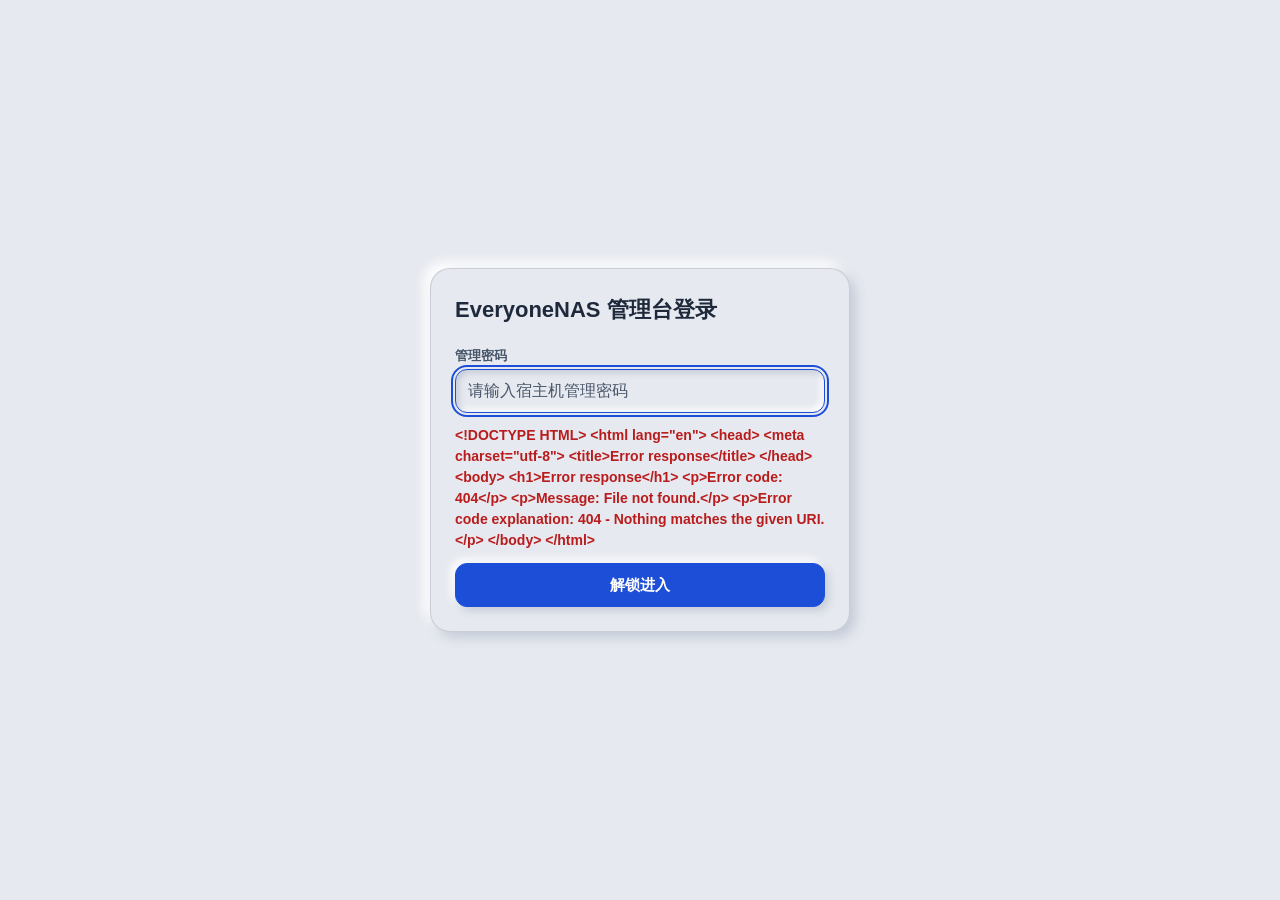
==== web-ui/index.html @ e052ff90 "feat: initial EveryoneNAS release 跨端局域网零知识增量备份与存储系统：Rust 工作区（core/server/client/ffi/win-svc）、 静态 Web" ====
<!DOCTYPE html>
<!--
  EveryoneNAS Local Area Network Web Management Console
  Reference basis:
  - /working_dir/c_0c10370daccfa96e/lanvault/ARCHITECTURE_CONTRACTS.md
  - /working_dir/c_0c10370daccfa96e/lanvault/vendor_refs/web-neumorphism-ui/src/index.html
  Zero build dependencies; embedded directly by Rust static-serve.
-->
<html lang="zh-CN">
<head>
  <meta charset="UTF-8">
  <meta name="viewport" content="width=device-width, initial-scale=1.0">
  <title>EveryoneNAS 局域网管理台</title>
  <link rel="stylesheet" href="./css/neumorphism-tokens.css">
  <link rel="stylesheet" href="./css/dashboard.css">
</head>
<body>
  <!-- Cookie Auth Lock Screen Overlay -->
  <section id="auth-overlay" class="auth-overlay" aria-modal="true" role="dialog" aria-labelledby="auth-title">
    <div class="neu-surface auth-card">
      <h1 id="auth-title" class="auth-card__title">EveryoneNAS 管理台登录</h1>

      <form id="login-form" class="form-stack" autocomplete="off">
        <div class="field">
          <label class="field__label" for="login-password">管理密码</label>
          <input
            id="login-password"
            name="password"
            type="password"
            class="neu-input"
            placeholder="请输入宿主机管理密码"
            required
            autocomplete="current-password"
          >
        </div>

        <p id="login-error" class="feedback-line status-danger" role="alert" aria-live="polite"></p>

        <div id="lockout-box" class="lockout-box" hidden>
          <p id="lockout-text" class="lockout-box__text">连续密码错误已锁定，请等待 60 秒</p>
          <div class="neu-track" role="progressbar" aria-label="锁定剩余时间" aria-valuemin="0" aria-valuemax="60" aria-valuenow="60">
            <div id="lockout-progress" class="neu-track__fill neu-track__fill--danger"></div>
          </div>
        </div>

        <button id="login-submit" type="submit" class="neu-btn neu-btn--primary">解锁进入</button>
      </form>
    </div>
  </section>

  <!-- Main Authenticated Console -->
  <div id="app-shell" class="app-shell" hidden>
    <!-- Persistent Top Status Capsule -->
    <header class="status-capsule" aria-label="系统实时状态">
      <div class="capsule-brand">
        <h1 class="capsule-brand__title">EveryoneNAS</h1>
        <span id="ws-state" class="capsule-item__value status-warn">连接中…</span>
      </div>

      <div class="capsule-metrics">
        <div class="capsule-item">
          <span class="capsule-item__label">保活等级</span>
          <span id="cap-keepalive" class="capsule-item__value">--</span>
        </div>

        <div class="capsule-item capsule-item--storage">
          <span class="capsule-item__label">空间水位</span>
          <span id="cap-storage-text" class="capsule-item__value">0 B / 0 B</span>
          <div class="neu-track" aria-hidden="true">
            <div id="cap-storage-fill" class="neu-track__fill neu-track__fill--ok"></div>
          </div>
        </div>

        <div class="capsule-item">
          <span class="capsule-item__label">实时吞吐</span>
          <span id="cap-throughput" class="capsule-item__value mono">0 B/s</span>
        </div>

        <div class="capsule-item">
          <span class="capsule-item__label">数据健康</span>
          <span id="cap-bitrot" class="capsule-item__value status-ok">正常</span>
        </div>
      </div>
    </header>

    <!-- Live System Alert Banner (Restarting / Bit-Rot) -->
    <div id="system-banner" class="system-banner" role="status" aria-live="polite" hidden>
      <span id="system-banner-text"></span>
      <button id="system-banner-dismiss" type="button" class="neu-btn neu-btn--compact">关闭</button>
    </div>

    <!-- 4 Cognitive Blocks Grid -->
    <main class="dashboard-grid">
      <!-- Block 1: Service & Keep-Alive -->
      <section class="neu-surface block-card" aria-labelledby="block-service-title">
        <div class="block-header">
          <h2 id="block-service-title" class="block-title">服务与保活</h2>
          <div class="block-actions">
            <button id="btn-refresh-status" type="button" class="neu-btn neu-btn--compact">刷新状态</button>
            <button id="btn-graceful-restart" type="button" class="neu-btn neu-btn--danger neu-btn--compact">一键优雅重启</button>
          </div>
        </div>

        <div class="kv-grid">
          <div class="kv-cell">
            <span class="kv-cell__label">运行平台</span>
            <span id="svc-os" class="kv-cell__value">--</span>
          </div>
          <div class="kv-cell">
            <span class="kv-cell__label">保活通道</span>
            <span id="svc-keepalive" class="kv-cell__value">--</span>
          </div>
          <div class="kv-cell">
            <span class="kv-cell__label">局域网地址</span>
            <span id="svc-lan" class="kv-cell__value mono">--</span>
          </div>
          <div class="kv-cell">
            <span class="kv-cell__label">运行时间</span>
            <span id="svc-uptime" class="kv-cell__value mono">--</span>
          </div>
        </div>

        <p id="svc-feedback" class="feedback-line" aria-live="polite"></p>

        <details class="adv-drawer">
          <summary class="adv-drawer__summary">
            <span>高级参数与通道诊断</span>
            <span class="adv-drawer__chevron" aria-hidden="true">▾</span>
          </summary>
          <div class="adv-drawer__body">
            <div class="kv-grid">
              <div class="kv-cell">
                <span class="kv-cell__label">mDNS 广播</span>
                <span id="adv-mdns" class="kv-cell__value">--</span>
              </div>
              <div class="kv-cell">
                <span class="kv-cell__label">损坏块计数</span>
                <span id="adv-corrupted" class="kv-cell__value mono">0</span>
              </div>
            </div>
          </div>
        </details>
      </section>

      <!-- Block 3: Paired Devices -->
      <section class="neu-surface block-card" aria-labelledby="block-peers-title">
        <div class="block-header">
          <h2 id="block-peers-title" class="block-title">已配对设备</h2>
          <div class="block-actions">
            <button id="btn-refresh-peers" type="button" class="neu-btn neu-btn--compact">刷新设备</button>
          </div>
        </div>

        <div class="neu-inset pairing-box">
          <div id="pairing-qr" class="qr-frame" aria-label="配对二维码"></div>
          <div class="pairing-info">
            <span class="field__label">6 位配对码</span>
            <div id="pairing-pin" class="pin-code">------</div>
            <div id="pairing-uri" class="pairing-uri">--</div>
            <div class="block-actions">
              <button id="btn-copy-pin" type="button" class="neu-btn neu-btn--compact">复制配对码</button>
              <button id="btn-copy-uri" type="button" class="neu-btn neu-btn--compact">复制配对链接</button>
            </div>
          </div>
        </div>

        <ul id="peer-list" class="peer-list" aria-live="polite"></ul>
        <p id="peer-feedback" class="feedback-line" aria-live="polite"></p>
      </section>

      <!-- Block 2: Storage Space, GFS Snapshots & Bit-Rot Scrubbing -->
      <section class="neu-surface block-card block-card--wide" aria-labelledby="block-storage-title">
        <div class="block-header">
          <h2 id="block-storage-title" class="block-title">存储空间与快照</h2>
          <div class="block-actions">
            <button id="btn-trigger-scrub" type="button" class="neu-btn neu-btn--ok neu-btn--compact">手动巡检校验</button>
            <button id="btn-refresh-vaults" type="button" class="neu-btn neu-btn--compact">刷新空间</button>
          </div>
        </div>

        <div id="vault-list" class="vault-list" aria-live="polite"></div>

        <!-- Collapsible Create Vault Drawer -->
        <details id="create-vault-drawer" class="adv-drawer">
          <summary class="adv-drawer__summary">
            <span>新建存储空间（单盘 / 串联 / 双盘镜像）</span>
            <span class="adv-drawer__chevron" aria-hidden="true">▾</span>
          </summary>
          <div class="adv-drawer__body">
            <form id="create-vault-form" class="form-stack">
              <div class="form-row">
                <div class="field">
                  <label class="field__label" for="vault-name">空间名称</label>
                  <input id="vault-name" name="name" type="text" class="neu-input" placeholder="例如：家庭相册主库" required>
                </div>
                <div class="field">
                  <label class="field__label" for="vault-mode">存储池模式</label>
                  <select id="vault-mode" name="pool_mode" class="neu-select">
                    <option value="single">单盘模式 (single)</option>
                    <option value="striped">多盘串联扩容 (striped)</option>
                    <option value="mirror_raid1">双盘同步镜像 (mirror_raid1)</option>
                  </select>
                </div>
              </div>

              <div class="form-row">
                <div class="field">
                  <label class="field__label" for="vault-mount">主卷挂载路径</label>
                  <input id="vault-mount" name="mount_path" type="text" class="neu-input mono" placeholder="D:\EveryoneNAS 或 /storage/emulated/0/EveryoneNAS" required>
                </div>
                <div class="field">
                  <label class="field__label" for="vault-guid">主卷 Volume GUID（可选）</label>
                  <input id="vault-guid" name="volume_guid" type="text" class="neu-input mono" placeholder="\\?\Volume{xxxxxxxx-xxxx-...}\">
                </div>
              </div>

              <div class="form-row">
                <div class="field">
                  <label class="field__label" for="vault-quota-gb">容量配额（GB）</label>
                  <input id="vault-quota-gb" name="quota_gb" type="number" min="1" step="1" value="100" class="neu-input mono" required>
                </div>
                <div class="field field--inline">
                  <input id="vault-e2ee" name="e2ee_enabled" type="checkbox" checked>
                  <label class="field__label" for="vault-e2ee">启用客户端零知识加密（E2EE）</label>
                </div>
              </div>

              <div id="extra-volumes-section" class="extra-volumes-box" hidden>
                <div class="block-header">
                  <span class="field__label">附加磁盘卷（串联或镜像目标）</span>
                  <button id="btn-add-extra-vol" type="button" class="neu-btn neu-btn--compact">添加磁盘卷</button>
                </div>
                <div id="extra-volumes-list" class="form-stack"></div>
              </div>

              <div class="block-actions">
                <button id="btn-create-vault" type="submit" class="neu-btn neu-btn--primary">创建存储空间</button>
              </div>
              <p id="vault-feedback" class="feedback-line" aria-live="polite"></p>
            </form>
          </div>
        </details>

        <!-- GFS Snapshot Timeline -->
        <div class="timeline-controls">
          <div class="field" style="min-width: 220px;">
            <label class="field__label" for="snapshot-vault-select">快照所属空间</label>
            <select id="snapshot-vault-select" class="neu-select"></select>
          </div>
          <div id="tier-filters" class="tier-filters" role="group" aria-label="按保留层级筛选快照">
            <button type="button" class="neu-btn neu-btn--pill neu-btn--compact" data-tier="all" aria-pressed="true">全部</button>
            <button type="button" class="neu-btn neu-btn--pill neu-btn--compact" data-tier="hourly" aria-pressed="false">每小时</button>
            <button type="button" class="neu-btn neu-btn--pill neu-btn--compact" data-tier="daily" aria-pressed="false">每日</button>
            <button type="button" class="neu-btn neu-btn--pill neu-btn--compact" data-tier="weekly" aria-pressed="false">每周</button>
            <button type="button" class="neu-btn neu-btn--pill neu-btn--compact" data-tier="monthly" aria-pressed="false">每月</button>
            <button type="button" class="neu-btn neu-btn--pill neu-btn--compact" data-tier="pinned" aria-pressed="false">永久固定</button>
          </div>
        </div>

        <div id="snapshot-timeline" class="neu-inset timeline-well" aria-live="polite"></div>
        <p id="timeline-feedback" class="feedback-line" aria-live="polite"></p>

        <!-- Bit-Rot Scrub Results & Real-Time Alerts -->
        <div class="scrub-panel">
          <span class="field__label">Bit-Rot 巡检与自愈记录</span>
          <div id="scrub-log" class="neu-inset log-well" aria-live="polite">
            <p class="empty-state">暂无巡检记录</p>
          </div>
        </div>
      </section>

      <!-- Block 4: Security Logout & LAN Clipboard Quick-Transfer -->
      <section class="neu-surface block-card block-card--wide" aria-labelledby="block-security-title">
        <div class="block-header">
          <h2 id="block-security-title" class="block-title">安全与局域网快传</h2>
          <div class="block-actions">
            <button id="btn-logout" type="button" class="neu-btn neu-btn--danger neu-btn--compact">安全登出</button>
          </div>
        </div>

        <form id="clipboard-form" class="form-stack">
          <div class="form-row">
            <div class="field">
              <label class="field__label" for="clip-target">目标设备</label>
              <select id="clip-target" name="target_device_id" class="neu-select">
                <option value="">全部在线已配对设备</option>
              </select>
            </div>
            <div class="field">
              <label class="field__label" for="clip-kind">快传类型</label>
              <select id="clip-kind" name="kind" class="neu-select">
                <option value="text">文本剪贴板</option>
                <option value="file">临时文本文件</option>
              </select>
            </div>
          </div>

          <div id="clip-filename-field" class="field" hidden>
            <label class="field__label" for="clip-filename">文件名</label>
            <input id="clip-filename" name="filename" type="text" class="neu-input mono" placeholder="例如：notes.txt">
          </div>

          <div class="field">
            <label class="field__label" for="clip-content">发送内容</label>
            <textarea id="clip-content" name="content" class="neu-textarea" placeholder="粘贴需要同步至局域网设备的文本或内容" required></textarea>
          </div>

          <div class="block-actions">
            <button id="btn-send-clip" type="submit" class="neu-btn neu-btn--primary">发送至局域网</button>
          </div>
          <p id="clip-feedback" class="feedback-line" aria-live="polite"></p>
        </form>

        <div class="field">
          <span class="field__label">已接收的局域网剪贴板</span>
          <div id="clipboard-feed" class="neu-inset clipboard-feed" aria-live="polite">
            <p class="empty-state">等待局域网设备推送剪贴板内容</p>
          </div>
        </div>
      </section>
    </main>
  </div>

  <script defer src="./js/api.js"></script>
  <script defer src="./js/ws.js"></script>
  <script defer src="./js/timeline.js"></script>
  <script defer src="./js/app.js"></script>
</body>
</html>
---- web-ui/css/neumorphism-tokens.css ----
/**
 * LanVault Accessible Neumorphism Design Tokens & Base Controls
 *
 * Reference basis:
 * - Apple Human Interface Guidelines (Motion, ConcentricRectangle, Buttons 44pt/48dp)
 * - W3C WCAG 2.2 AA (Body >= 4.5:1, Non-text UI boundaries & states >= 3:1)
 * - /working_dir/c_0c10370daccfa96e/lanvault/ARCHITECTURE_CONTRACTS.md (Section 6)
 *
 * 1:1 Token Parity with Flutter (flutter_app/lib/theme/neu_theme.dart):
 * - Base surface #E6E9EF with 135deg dual shadows (#FFFFFF / #C5CCD8)
 * - Body ink #1E293B (>11:1 contrast) & secondary ink #475569 (>5.9:1 contrast)
 * - Semantic status colors & control outlines strictly >= 3:1 contrast on #E6E9EF
 * - Concentric radii: card 20px, group 14px, control 12px, inner 10px, pill 999px
 * - Unified Apple motion: press 220ms, state 280ms, reduced 120ms, ease-apple cubic-bezier(0.22, 1, 0.36, 1)
 */

:root {
  /* Surface & Ink Palette */
  --lv-bg: #E6E9EF;
  --lv-surface: #E6E9EF;
  --lv-surface-sunk: #DCE1EA;
  --lv-ink-primary: #1E293B;
  --lv-ink-secondary: #475569;
  --lv-ink-inverse: #FFFFFF;

  /* 135deg Light-Source Dual Shadows */
  --lv-shadow-light: #FFFFFF;
  --lv-shadow-dark: #C5CCD8;
  --lv-shadow-extruded: 6px 6px 12px var(--lv-shadow-dark), -6px -6px 12px var(--lv-shadow-light);
  --lv-shadow-control: 4px 4px 9px var(--lv-shadow-dark), -4px -4px 9px var(--lv-shadow-light);
  --lv-shadow-inset: inset 3px 3px 6px var(--lv-shadow-dark), inset -3px -3px 6px var(--lv-shadow-light);
  --lv-shadow-pressed: inset 2px 2px 5px var(--lv-shadow-dark), inset -2px -2px 5px var(--lv-shadow-light);

  /* Accessible Control Hairline, Outline (>= 3:1) & Focus Ring */
  --lv-border-hairline: rgba(30, 41, 59, 0.14);
  --lv-control-outline: #64748B;
  --lv-focus-ring: #1D4ED8;

  /* Semantic Status Colors (>= 3:1 non-text & >= 4.5:1 text on #E6E9EF) */
  --lv-status-ok: #0F766E;
  --lv-status-ok-alt: #15803D;
  --lv-status-warn: #B45309;
  --lv-status-danger: #B91C1C;
  --lv-accent: #1D4ED8;
  --lv-accent-pressed: #1E40AF;

  /* 4pt / 8pt Spacing Scale */
  --lv-space-1: 4px;
  --lv-space-2: 8px;
  --lv-space-3: 12px;
  --lv-space-4: 16px;
  --lv-space-5: 20px;
  --lv-space-6: 24px;
  --lv-space-8: 32px;

  /* Apple Concentric Radii (inner = max(8px, outer - padding)) */
  --lv-radius-card: 20px;
  --lv-radius-group: 14px;
  --lv-radius-control: 12px;
  --lv-radius-inner: 10px;
  --lv-radius-pill: 999px;

  /* Touch & Typography */
  --lv-touch-min: 44px;
  --lv-touch-mobile: 48px;
  --lv-font-sans: -apple-system, BlinkMacSystemFont, "Segoe UI", "PingFang SC", "Hiragino Sans GB", "Microsoft YaHei", sans-serif;
  --lv-font-mono: ui-monospace, SFMono-Regular, "SF Mono", Menlo, Consolas, "Liberation Mono", monospace;

  /* Unified Apple HIG Motion Tokens (1:1 with Flutter NeuMotion) */
  --lv-dur-press: 220ms;
  --lv-dur-state: 280ms;
  --lv-dur-reduced: 120ms;
  --lv-ease-apple: cubic-bezier(0.22, 1, 0.36, 1);
}

*,
*::before,
*::after {
  box-sizing: border-box;
}

html {
  font-size: 16px;
  -webkit-text-size-adjust: 100%;
}

body {
  margin: 0;
  min-height: 100vh;
  background-color: var(--lv-bg);
  color: var(--lv-ink-primary);
  font-family: var(--lv-font-sans);
  font-size: 15px;
  line-height: 1.5;
  -webkit-font-smoothing: antialiased;
}

/* Focus Accessibility (>= 3:1 ring) */
:focus-visible {
  outline: 2px solid var(--lv-focus-ring);
  outline-offset: 2px;
}

/* Extruded Surface (Cards & Panels) */
.neu-surface {
  background-color: var(--lv-surface);
  border: 1px solid var(--lv-border-hairline);
  border-radius: var(--lv-radius-card);
  box-shadow: var(--lv-shadow-extruded);
}

/* Inset Surface (Inputs, Capacity Slots, Logs, Timeline Wells) */
.neu-inset {
  background-color: var(--lv-surface);
  border: 1px solid var(--lv-border-hairline);
  border-radius: var(--lv-radius-control);
  box-shadow: var(--lv-shadow-inset);
}

/* Extruded Interactive Button (>= 44x44px desktop, >= 48px coarse pointer) */
.neu-btn {
  display: inline-flex;
  align-items: center;
  justify-content: center;
  gap: var(--lv-space-2);
  min-height: var(--lv-touch-min);
  min-width: var(--lv-touch-min);
  padding: 0 var(--lv-space-4);
  border: 1px solid var(--lv-border-hairline);
  border-radius: var(--lv-radius-control);
  background-color: var(--lv-surface);
  color: var(--lv-ink-primary);
  font-family: inherit;
  font-size: 15px;
  font-weight: 600;
  line-height: 1.2;
  cursor: pointer;
  user-select: none;
  touch-action: manipulation;
  box-shadow: var(--lv-shadow-control);
  transition:
    box-shadow var(--lv-dur-press) var(--lv-ease-apple),
    transform var(--lv-dur-press) var(--lv-ease-apple),
    background-color var(--lv-dur-press) var(--lv-ease-apple),
    color var(--lv-dur-press) var(--lv-ease-apple),
    border-color var(--lv-dur-press) var(--lv-ease-apple);
}

.neu-btn:active,
.neu-btn[data-pressed="true"],
.neu-btn[aria-pressed="true"] {
  box-shadow: var(--lv-shadow-pressed);
  transform: scale(0.97);
}

.neu-btn:disabled {
  opacity: 0.52;
  cursor: not-allowed;
  box-shadow: none;
  transform: none;
}

.neu-btn--primary {
  background-color: var(--lv-accent);
  border-color: var(--lv-accent);
  color: var(--lv-ink-inverse);
}

.neu-btn--primary:active,
.neu-btn--primary[data-pressed="true"] {
  background-color: var(--lv-accent-pressed);
  box-shadow: inset 2px 2px 5px rgba(15, 23, 42, 0.35);
}

.neu-btn--danger {
  color: var(--lv-status-danger);
  border-color: rgba(185, 28, 28, 0.4);
}

.neu-btn--ok {
  color: var(--lv-status-ok);
  border-color: rgba(15, 118, 110, 0.4);
}

.neu-btn--pill {
  border-radius: var(--lv-radius-pill);
}

.neu-btn--compact {
  padding: 0 var(--lv-space-3);
  font-size: 14px;
}

/* Inset Inputs, Selects & Textareas (>= 16px font size to prevent mobile zoom) */
.neu-input,
.neu-select,
.neu-textarea {
  width: 100%;
  min-height: var(--lv-touch-min);
  padding: var(--lv-space-2) var(--lv-space-3);
  border: 1px solid rgba(100, 116, 139, 0.55);
  border-radius: var(--lv-radius-control);
  background-color: var(--lv-surface);
  color: var(--lv-ink-primary);
  font-family: inherit;
  font-size: 16px;
  line-height: 1.4;
  box-shadow: var(--lv-shadow-inset);
  transition:
    border-color var(--lv-dur-press) var(--lv-ease-apple),
    box-shadow var(--lv-dur-press) var(--lv-ease-apple);
}

.neu-textarea {
  min-height: 88px;
  resize: vertical;
}

.neu-input::placeholder,
.neu-textarea::placeholder {
  color: var(--lv-ink-secondary);
}

.neu-input:focus,
.neu-select:focus,
.neu-textarea:focus {
  border-color: var(--lv-focus-ring);
}

.neu-input:disabled,
.neu-select:disabled,
.neu-textarea:disabled {
  background-color: var(--lv-surface-sunk);
  color: var(--lv-ink-secondary);
  cursor: not-allowed;
}

/* Inset Progress Track (280ms Apple state transition) */
.neu-track {
  position: relative;
  width: 100%;
  height: 12px;
  padding: 2px;
  border-radius: var(--lv-radius-pill);
  border: 1px solid rgba(100, 116, 139, 0.45);
  background-color: var(--lv-surface);
  box-shadow: var(--lv-shadow-inset);
  overflow: hidden;
}

.neu-track__fill {
  height: 100%;
  width: 0%;
  border-radius: var(--lv-radius-pill);
  background-color: var(--lv-accent);
  transition: width var(--lv-dur-state) var(--lv-ease-apple);
}

.neu-track__fill--ok {
  background-color: var(--lv-status-ok);
}

.neu-track__fill--warn {
  background-color: var(--lv-status-warn);
}

.neu-track__fill--danger {
  background-color: var(--lv-status-danger);
}

/* Semantic Status Text Utilities */
.status-ok {
  color: var(--lv-status-ok);
}

.status-warn {
  color: var(--lv-status-warn);
}

.status-danger {
  color: var(--lv-status-danger);
}

.mono {
  font-family: var(--lv-font-mono);
  font-variant-numeric: tabular-nums;
}

.sr-only {
  position: absolute;
  width: 1px;
  height: 1px;
  padding: 0;
  margin: -1px;
  overflow: hidden;
  clip: rect(0, 0, 0, 0);
  white-space: nowrap;
  border: 0;
}

/* Mobile Coarse Pointer: >= 48px touch target */
@media (pointer: coarse) {
  .neu-btn,
  .neu-input,
  .neu-select {
    min-height: var(--lv-touch-mobile);
  }
}

/* Reduced Motion: degrade to unified 120ms short fade instead of 0ms jump */
@media (prefers-reduced-motion: reduce) {
  .neu-btn,
  .neu-input,
  .neu-select,
  .neu-textarea,
  .neu-track__fill {
    transition:
      opacity var(--lv-dur-reduced) ease-out,
      background-color var(--lv-dur-reduced) ease-out,
      color var(--lv-dur-reduced) ease-out,
      border-color var(--lv-dur-reduced) ease-out;
  }

  .neu-btn:active,
  .neu-btn[data-pressed="true"],
  .neu-btn[aria-pressed="true"] {
    transform: none;
  }
}
---- web-ui/css/dashboard.css ----
/**
 * LanVault Web Console Layout & Component Styles
 *
 * Reference basis:
 * - Apple Human Interface Guidelines (Motion, ConcentricRectangle, Buttons 44pt/48dp)
 * - W3C WCAG 2.2 AA (Body >= 4.5:1, Non-text boundaries & states >= 3:1)
 * - /working_dir/c_0c10370daccfa96e/lanvault/ARCHITECTURE_CONTRACTS.md (Sections 3 & 6)
 *
 * Constraints:
 * - Solid surface #E6E9EF (zero global backdrop-filter)
 * - Zero :hover-only interaction dependencies
 * - Zero left accent stripes, zero pulsing decorative dots, zero redundant KPI badges
 * - All motion durations & radii strictly bound to --lv-dur-* / --lv-ease-apple / --lv-radius-*
 */

.app-shell {
  max-width: 1240px;
  margin: 0 auto;
  padding: var(--lv-space-5) var(--lv-space-4) var(--lv-space-8);
  display: flex;
  flex-direction: column;
  gap: var(--lv-space-6);
}

.app-shell[hidden] {
  display: none;
}

/* Top Persistent Status Capsule (NN/G #1 Visibility of System Status) */
.status-capsule {
  position: sticky;
  top: var(--lv-space-3);
  z-index: 20;
  display: flex;
  flex-wrap: wrap;
  align-items: center;
  justify-content: space-between;
  gap: var(--lv-space-4);
  padding: var(--lv-space-3) var(--lv-space-5);
  border-radius: var(--lv-radius-card);
  background-color: var(--lv-surface);
  border: 1px solid var(--lv-border-hairline);
  box-shadow: var(--lv-shadow-extruded);
}

.capsule-brand {
  display: flex;
  align-items: center;
  gap: var(--lv-space-3);
}

.capsule-brand__title {
  margin: 0;
  font-size: 18px;
  font-weight: 700;
  letter-spacing: -0.01em;
}

.capsule-metrics {
  display: flex;
  flex-wrap: wrap;
  align-items: center;
  gap: var(--lv-space-4);
}

.capsule-item {
  display: flex;
  flex-direction: column;
  gap: 2px;
  min-width: 108px;
}

.capsule-item__label {
  font-size: 12px;
  font-weight: 600;
  color: var(--lv-ink-secondary);
}

.capsule-item__value {
  font-size: 14px;
  font-weight: 700;
  font-variant-numeric: tabular-nums;
  color: var(--lv-ink-primary);
}

.capsule-item--storage {
  min-width: 164px;
}

.capsule-item--storage .neu-track {
  height: 8px;
  margin-top: 2px;
}

/* Inline System Banner (Restart Drain / Bit-Rot Alert) */
.system-banner {
  padding: var(--lv-space-3) var(--lv-space-4);
  border-radius: var(--lv-radius-control);
  border: 1px solid var(--lv-border-hairline);
  background-color: var(--lv-surface);
  box-shadow: var(--lv-shadow-inset);
  font-size: 14px;
  font-weight: 600;
  display: flex;
  align-items: center;
  justify-content: space-between;
  gap: var(--lv-space-3);
}

.system-banner[hidden] {
  display: none;
}

.system-banner--warn {
  color: var(--lv-status-warn);
  border-color: rgba(180, 83, 9, 0.4);
}

.system-banner--danger {
  color: var(--lv-status-danger);
  border-color: rgba(185, 28, 28, 0.4);
}

/* 4 Cognitive Blocks Grid */
.dashboard-grid {
  display: grid;
  grid-template-columns: repeat(2, minmax(0, 1fr));
  gap: var(--lv-space-6);
  align-items: start;
}

.block-card {
  padding: var(--lv-space-5);
  display: flex;
  flex-direction: column;
  gap: var(--lv-space-4);
}

.block-card--wide {
  grid-column: 1 / -1;
}

.block-header {
  display: flex;
  flex-wrap: wrap;
  align-items: center;
  justify-content: space-between;
  gap: var(--lv-space-3);
}

.block-title {
  margin: 0;
  font-size: 17px;
  font-weight: 700;
  color: var(--lv-ink-primary);
}

.block-actions {
  display: flex;
  flex-wrap: wrap;
  align-items: center;
  gap: var(--lv-space-2);
}

/* Key-Value Data Rows */
.kv-grid {
  display: grid;
  grid-template-columns: repeat(2, minmax(0, 1fr));
  gap: var(--lv-space-3);
}

.kv-cell {
  padding: var(--lv-space-3);
  border-radius: var(--lv-radius-control);
  border: 1px solid var(--lv-border-hairline);
  box-shadow: var(--lv-shadow-inset);
  display: flex;
  flex-direction: column;
  gap: var(--lv-space-1);
}

.kv-cell__label {
  font-size: 12px;
  font-weight: 600;
  color: var(--lv-ink-secondary);
}

.kv-cell__value {
  font-size: 15px;
  font-weight: 700;
  font-variant-numeric: tabular-nums;
  color: var(--lv-ink-primary);
  word-break: break-word;
}

/* Collapsible Advanced Drawer (Hick / Miller Law) */
.adv-drawer {
  border-radius: var(--lv-radius-control);
  border: 1px solid var(--lv-border-hairline);
  background-color: var(--lv-surface);
  box-shadow: var(--lv-shadow-inset);
  overflow: hidden;
}

.adv-drawer__summary {
  list-style: none;
  display: flex;
  align-items: center;
  justify-content: space-between;
  min-height: var(--lv-touch-min);
  padding: 0 var(--lv-space-4);
  font-size: 14px;
  font-weight: 600;
  color: var(--lv-ink-primary);
  cursor: pointer;
  user-select: none;
  touch-action: manipulation;
}

.adv-drawer__summary::-webkit-details-marker {
  display: none;
}

.adv-drawer__chevron {
  transition: transform var(--lv-dur-state) var(--lv-ease-apple);
}

.adv-drawer[open] .adv-drawer__chevron {
  transform: rotate(180deg);
}

.adv-drawer__body {
  padding: 0 var(--lv-space-4) var(--lv-space-4);
  display: flex;
  flex-direction: column;
  gap: var(--lv-space-3);
}

/* Forms & Field Layout */
.form-stack {
  display: flex;
  flex-direction: column;
  gap: var(--lv-space-3);
}

.form-row {
  display: grid;
  grid-template-columns: repeat(2, minmax(0, 1fr));
  gap: var(--lv-space-3);
}

.field {
  display: flex;
  flex-direction: column;
  gap: var(--lv-space-1);
}

.field__label {
  font-size: 13px;
  font-weight: 600;
  color: var(--lv-ink-secondary);
}

.field--inline {
  flex-direction: row;
  align-items: center;
  gap: var(--lv-space-2);
  min-height: var(--lv-touch-min);
}

.field--inline input[type="checkbox"] {
  width: 20px;
  height: 20px;
  accent-color: var(--lv-accent);
  cursor: pointer;
}

/* Storage Vault List */
.vault-list {
  display: grid;
  grid-template-columns: repeat(auto-fit, minmax(280px, 1fr));
  gap: var(--lv-space-4);
}

.vault-item {
  padding: var(--lv-space-4);
  border-radius: var(--lv-radius-group);
  border: 1px solid var(--lv-border-hairline);
  box-shadow: var(--lv-shadow-inset);
  display: flex;
  flex-direction: column;
  gap: var(--lv-space-3);
}

.vault-item__head {
  display: flex;
  align-items: baseline;
  justify-content: space-between;
  gap: var(--lv-space-2);
}

.vault-item__name {
  margin: 0;
  font-size: 16px;
  font-weight: 700;
}

.vault-item__meta {
  font-size: 13px;
  color: var(--lv-ink-secondary);
  display: flex;
  flex-wrap: wrap;
  gap: var(--lv-space-3);
}

.volume-list {
  list-style: none;
  margin: 0;
  padding: 0;
  display: flex;
  flex-direction: column;
  gap: var(--lv-space-2);
}

.volume-row {
  padding: var(--lv-space-2) var(--lv-space-3);
  border-radius: var(--lv-radius-inner);
  border: 1px solid var(--lv-border-hairline);
  background-color: var(--lv-surface);
  font-size: 13px;
  display: flex;
  flex-wrap: wrap;
  justify-content: space-between;
  gap: var(--lv-space-2);
}

.extra-volumes-box {
  display: flex;
  flex-direction: column;
  gap: var(--lv-space-2);
}

.extra-volume-row {
  display: grid;
  grid-template-columns: 1fr 1fr auto auto;
  gap: var(--lv-space-2);
  align-items: center;
}

/* GFS Snapshot Timeline */
.timeline-controls {
  display: flex;
  flex-wrap: wrap;
  align-items: center;
  justify-content: space-between;
  gap: var(--lv-space-3);
}

.tier-filters {
  display: flex;
  flex-wrap: wrap;
  gap: var(--lv-space-2);
}

.timeline-well {
  padding: var(--lv-space-4);
  display: flex;
  flex-direction: column;
  gap: var(--lv-space-3);
  max-height: 360px;
  overflow-y: auto;
}

.timeline-item {
  padding: var(--lv-space-3);
  border-radius: var(--lv-radius-inner);
  border: 1px solid var(--lv-border-hairline);
  background-color: var(--lv-surface);
  box-shadow: var(--lv-shadow-control);
  display: flex;
  flex-direction: column;
  gap: var(--lv-space-2);
}

.timeline-item__top {
  display: flex;
  flex-wrap: wrap;
  align-items: center;
  justify-content: space-between;
  gap: var(--lv-space-2);
}

.timeline-item__title {
  font-size: 14px;
  font-weight: 700;
}

.timeline-item__meta {
  font-size: 13px;
  color: var(--lv-ink-secondary);
  display: flex;
  flex-wrap: wrap;
  gap: var(--lv-space-3);
}

.rollback-bar {
  display: flex;
  flex-wrap: wrap;
  gap: var(--lv-space-2);
  padding-top: var(--lv-space-2);
  border-top: 1px solid var(--lv-border-hairline);
}

.rollback-bar[hidden] {
  display: none;
}

.rollback-bar .neu-input {
  flex: 1 1 220px;
}

/* Bit-Rot Scrub & Alert Log */
.scrub-panel {
  display: flex;
  flex-direction: column;
  gap: var(--lv-space-3);
}

.log-well {
  padding: var(--lv-space-3);
  min-height: 76px;
  max-height: 180px;
  overflow-y: auto;
  font-family: var(--lv-font-mono);
  font-size: 13px;
  display: flex;
  flex-direction: column;
  gap: var(--lv-space-2);
}

.log-entry {
  display: flex;
  flex-wrap: wrap;
  justify-content: space-between;
  gap: var(--lv-space-2);
}

/* Paired Devices & PIN / QR */
.pairing-box {
  padding: var(--lv-space-4);
  display: grid;
  grid-template-columns: auto 1fr;
  gap: var(--lv-space-4);
  align-items: center;
}

.qr-frame {
  width: 120px;
  height: 120px;
  padding: var(--lv-space-2);
  border-radius: var(--lv-radius-control);
  background-color: #FFFFFF;
  border: 1px solid var(--lv-border-hairline);
  display: flex;
  align-items: center;
  justify-content: center;
}

.qr-frame svg {
  width: 100%;
  height: 100%;
  display: block;
}

.pairing-info {
  display: flex;
  flex-direction: column;
  gap: var(--lv-space-2);
  min-width: 0;
}

.pin-code {
  font-family: var(--lv-font-mono);
  font-size: 28px;
  font-weight: 700;
  font-variant-numeric: tabular-nums;
  letter-spacing: 0.16em;
  color: var(--lv-ink-primary);
}

.pairing-uri {
  font-family: var(--lv-font-mono);
  font-size: 12px;
  color: var(--lv-ink-secondary);
  word-break: break-all;
}

.peer-list {
  list-style: none;
  margin: 0;
  padding: 0;
  display: flex;
  flex-direction: column;
  gap: var(--lv-space-3);
}

.peer-row {
  padding: var(--lv-space-3) var(--lv-space-4);
  border-radius: var(--lv-radius-control);
  border: 1px solid var(--lv-border-hairline);
  box-shadow: var(--lv-shadow-inset);
  display: flex;
  flex-wrap: wrap;
  align-items: center;
  justify-content: space-between;
  gap: var(--lv-space-3);
}

.peer-row__info {
  display: flex;
  flex-direction: column;
  gap: 2px;
}

.peer-row__name {
  font-size: 15px;
  font-weight: 700;
}

.peer-row__meta {
  font-size: 13px;
  color: var(--lv-ink-secondary);
}

/* Clipboard Feed */
.clipboard-feed {
  padding: var(--lv-space-3);
  min-height: 88px;
  max-height: 220px;
  overflow-y: auto;
  display: flex;
  flex-direction: column;
  gap: var(--lv-space-2);
}

.clip-item {
  padding: var(--lv-space-3);
  border-radius: var(--lv-radius-inner);
  border: 1px solid var(--lv-border-hairline);
  background-color: var(--lv-surface);
  display: flex;
  flex-direction: column;
  gap: var(--lv-space-2);
}

.clip-item__head {
  display: flex;
  align-items: center;
  justify-content: space-between;
  gap: var(--lv-space-2);
  font-size: 12px;
  color: var(--lv-ink-secondary);
}

.clip-item__body {
  margin: 0;
  font-size: 14px;
  white-space: pre-wrap;
  word-break: break-word;
}

.empty-state {
  margin: 0;
  font-size: 14px;
  color: var(--lv-ink-secondary);
}

.feedback-line {
  min-height: 20px;
  margin: 0;
  font-size: 14px;
  font-weight: 600;
}

/* Login Lock Screen Overlay (Solid #E6E9EF, zero backdrop-filter) */
.auth-overlay {
  position: fixed;
  inset: 0;
  z-index: 50;
  background-color: var(--lv-bg);
  display: flex;
  align-items: center;
  justify-content: center;
  padding: var(--lv-space-4);
}

.auth-overlay[hidden] {
  display: none;
}

.auth-card {
  width: 100%;
  max-width: 420px;
  padding: var(--lv-space-6);
  display: flex;
  flex-direction: column;
  gap: var(--lv-space-5);
}

.auth-card__title {
  margin: 0;
  font-size: 22px;
  font-weight: 700;
}

.lockout-box {
  padding: var(--lv-space-3);
  border-radius: var(--lv-radius-control);
  border: 1px solid rgba(185, 28, 28, 0.4);
  box-shadow: var(--lv-shadow-inset);
  display: flex;
  flex-direction: column;
  gap: var(--lv-space-2);
}

.lockout-box[hidden] {
  display: none;
}

.lockout-box__text {
  margin: 0;
  font-size: 14px;
  font-weight: 700;
  color: var(--lv-status-danger);
}

/* Responsive Breakpoints */
@media (max-width: 900px) {
  .dashboard-grid {
    grid-template-columns: 1fr;
  }

  .block-card--wide {
    grid-column: auto;
  }

  .form-row,
  .kv-grid {
    grid-template-columns: 1fr;
  }

  .extra-volume-row {
    grid-template-columns: 1fr;
  }
}

@media (max-width: 600px) {
  .app-shell {
    padding: var(--lv-space-3) var(--lv-space-3) var(--lv-space-6);
    gap: var(--lv-space-4);
  }

  .status-capsule {
    position: static;
    padding: var(--lv-space-4);
  }

  .pairing-box {
    grid-template-columns: 1fr;
    justify-items: start;
  }
}

@media (prefers-reduced-motion: reduce) {
  .adv-drawer__chevron {
    transition: opacity var(--lv-dur-reduced) ease-out;
  }
}
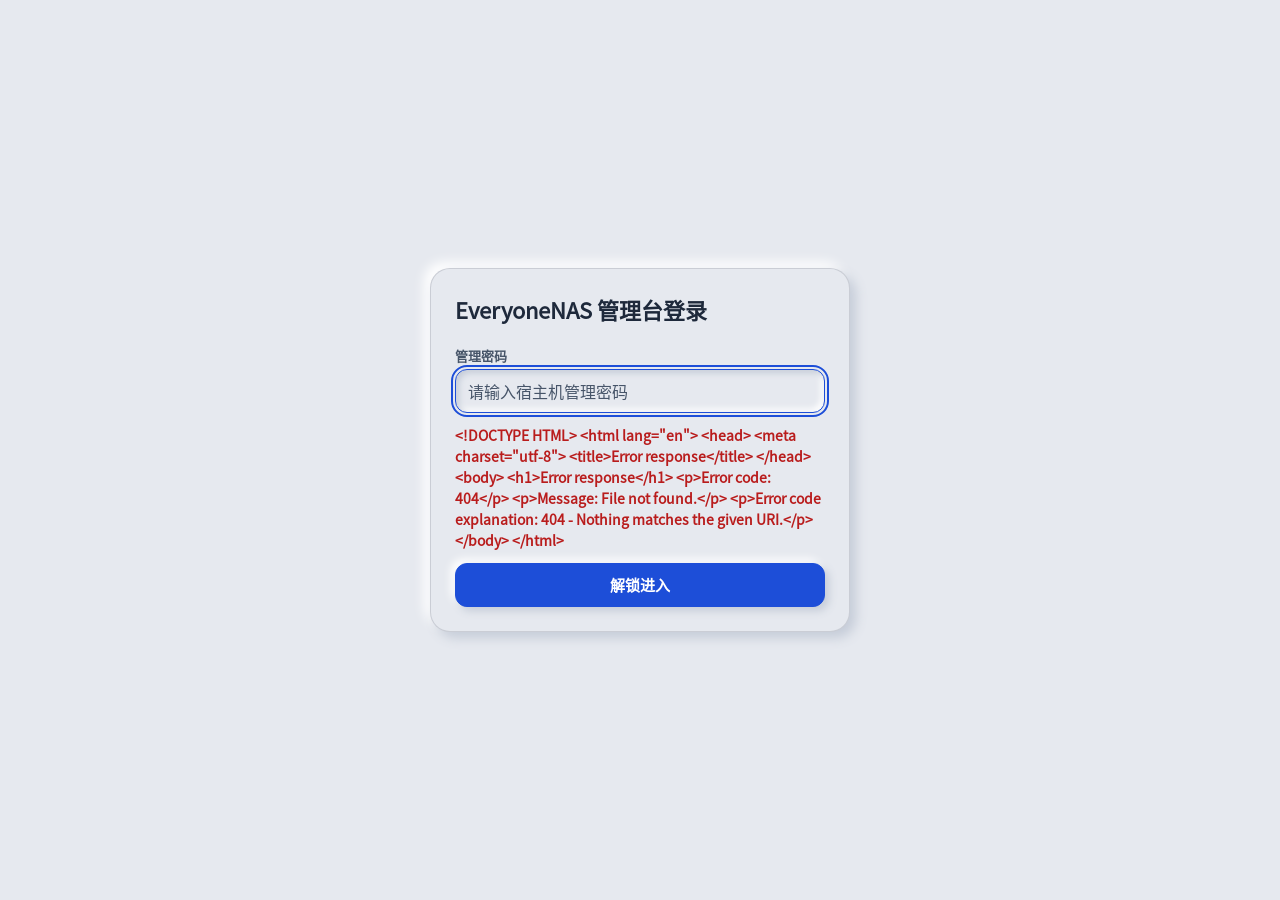
==== commit 0259caab: "chore: freeze device-groups working tree baseline" ====
--- a/web-ui/index.html
+++ b/web-ui/index.html
@@ -1,9 +1,6 @@
 <!DOCTYPE html>
 <!--
   EveryoneNAS Local Area Network Web Management Console
-  Reference basis:
-  - /working_dir/c_0c10370daccfa96e/lanvault/ARCHITECTURE_CONTRACTS.md
-  - /working_dir/c_0c10370daccfa96e/lanvault/vendor_refs/web-neumorphism-ui/src/index.html
   Zero build dependencies; embedded directly by Rust static-serve.
 -->
 <html lang="zh-CN">
@@ -89,7 +86,7 @@
       <button id="system-banner-dismiss" type="button" class="neu-btn neu-btn--compact">关闭</button>
     </div>
 
-    <!-- 4 Cognitive Blocks Grid -->
+    <!-- Dashboard Grid -->
     <main class="dashboard-grid">
       <!-- Block 1: Service & Keep-Alive -->
       <section class="neu-surface block-card" aria-labelledby="block-service-title">
@@ -269,11 +266,125 @@
         </div>
       </section>
 
+      <!-- Block 5: v2 Device Groups, Sync Rules & Catalog/Version Browser -->
+      <section class="neu-surface block-card block-card--wide" aria-labelledby="block-groups-title">
+        <div class="block-header">
+          <div class="block-title-row">
+            <h2 id="block-groups-title" class="block-title">设备组与组同步状态</h2>
+            <span id="v2-capabilities-badge" class="status-badge status-badge--neutral mono" aria-label="协议能力">v2</span>
+          </div>
+          <div class="block-actions">
+            <button id="btn-refresh-groups" type="button" class="neu-btn neu-btn--compact" aria-label="刷新设备组列表">刷新设备组</button>
+          </div>
+        </div>
+
+        <form id="create-group-form" class="inline-action-form" autocomplete="off">
+          <input
+            id="group-name-input"
+            name="name"
+            type="text"
+            class="neu-input"
+            placeholder="输入新设备组名称，例如：家庭同步组"
+            aria-label="新设备组名称"
+            required
+          >
+          <button id="btn-create-group" type="submit" class="neu-btn neu-btn--primary" aria-label="新建设备组">新建设备组</button>
+        </form>
+
+        <p id="group-feedback" class="feedback-line" aria-live="polite"></p>
+
+        <div id="groups-list" class="group-list" role="list" aria-label="设备组列表" aria-live="polite">
+          <p class="empty-state">暂无设备组，可在上方新建设备组以管理成员与同步规则</p>
+        </div>
+
+        <!-- Selected Group Details -->
+        <div id="group-detail-panel" class="group-detail-panel" hidden>
+          <div class="group-detail-bar">
+            <div class="group-detail-meta">
+              <h3 id="group-detail-name" class="subpanel-title">--</h3>
+              <span id="group-detail-rev" class="status-badge status-badge--neutral mono">rev 1</span>
+            </div>
+            <form id="rename-group-form" class="inline-action-form inline-action-form--compact" autocomplete="off">
+              <input
+                id="rename-group-input"
+                name="name"
+                type="text"
+                class="neu-input"
+                placeholder="输入新的组名称"
+                aria-label="重命名设备组"
+                required
+              >
+              <button id="btn-rename-group" type="submit" class="neu-btn neu-btn--compact" aria-label="确认重命名设备组">重命名</button>
+              <button id="btn-delete-group" type="button" class="neu-btn neu-btn--danger neu-btn--compact" aria-label="删除当前设备组">删除设备组</button>
+            </form>
+          </div>
+
+          <div class="group-detail-grid">
+            <!-- Group Members -->
+            <div class="neu-inset group-subpanel">
+              <div class="block-header">
+                <h4 class="subpanel-heading">组成员</h4>
+              </div>
+              <ul id="group-members-list" class="member-list" aria-live="polite"></ul>
+              <form id="add-group-member-form" class="member-add-form">
+                <select id="group-member-device" class="neu-select" aria-label="选择要添加的已配对设备"></select>
+                <select id="group-member-role" class="neu-select" aria-label="成员角色">
+                  <option value="member">成员 (member)</option>
+                  <option value="coordinator">协调者 (coordinator)</option>
+                </select>
+                <button id="btn-add-group-member" type="submit" class="neu-btn neu-btn--compact" aria-label="添加设备组成员">添加成员</button>
+              </form>
+            </div>
+
+            <!-- Group Sync Rules -->
+            <div class="neu-inset group-subpanel">
+              <div class="block-header">
+                <h4 class="subpanel-heading">组同步规则与目标绑定</h4>
+              </div>
+              <div id="group-rules-list" class="rule-list" aria-live="polite"></div>
+            </div>
+          </div>
+
+          <!-- Catalog & Version Browser -->
+          <div id="catalog-browser-panel" class="neu-inset catalog-panel" hidden>
+            <div class="block-header">
+              <h4 id="catalog-binding-title" class="subpanel-heading">目录与历史版本浏览</h4>
+              <div class="block-actions">
+                <label class="field field--inline catalog-toggle">
+                  <input id="catalog-deleted-only" type="checkbox" aria-label="仅看源已删除">
+                  <span class="field__label">仅看源已删除</span>
+                </label>
+                <button id="btn-refresh-catalog" type="button" class="neu-btn neu-btn--compact" aria-label="刷新目录列表">刷新目录</button>
+                <button id="btn-close-catalog" type="button" class="neu-btn neu-btn--compact" aria-label="收起目录浏览">收起</button>
+              </div>
+            </div>
+
+            <p id="catalog-feedback" class="feedback-line" aria-live="polite"></p>
+
+            <div class="catalog-split">
+              <div class="catalog-col">
+                <span class="field__label">增量目录条目</span>
+                <div id="catalog-entries-list" class="catalog-list" aria-live="polite"></div>
+                <button id="btn-catalog-load-more" type="button" class="neu-btn neu-btn--compact" aria-label="加载更多目录条目" hidden>加载更多条目</button>
+              </div>
+              <div class="catalog-col">
+                <span id="catalog-versions-title" class="field__label">历史归档版本</span>
+                <div id="catalog-versions-list" class="catalog-list" aria-live="polite">
+                  <p class="empty-state">点击左侧目录条目的“查看版本”以浏览历史版本</p>
+                </div>
+                <button id="btn-versions-load-more" type="button" class="neu-btn neu-btn--compact" aria-label="加载更多历史版本" hidden>加载更多版本</button>
+              </div>
+            </div>
+          </div>
+        </div>
+      </section>
+
       <!-- Block 4: Security Logout & LAN Clipboard Quick-Transfer -->
       <section class="neu-surface block-card block-card--wide" aria-labelledby="block-security-title">
         <div class="block-header">
           <h2 id="block-security-title" class="block-title">安全与局域网快传</h2>
           <div class="block-actions">
+            <button id="btn-refresh-clipboard" type="button" class="neu-btn neu-btn--compact" aria-label="刷新快传历史">刷新记录</button>
             <button id="btn-logout" type="button" class="neu-btn neu-btn--danger neu-btn--compact">安全登出</button>
           </div>
         </div>
@@ -302,7 +413,7 @@
 
           <div class="field">
             <label class="field__label" for="clip-content">发送内容</label>
-            <textarea id="clip-content" name="content" class="neu-textarea" placeholder="粘贴需要同步至局域网设备的文本或内容" required></textarea>
+            <textarea id="clip-content" name="content" class="neu-textarea" placeholder="粘贴需要同步至局域网设备的文本或内容（支持连续非阻塞发送）" required></textarea>
           </div>
 
           <div class="block-actions">
@@ -312,7 +423,7 @@
         </form>
 
         <div class="field">
-          <span class="field__label">已接收的局域网剪贴板</span>
+          <span class="field__label">局域网快传消息与状态</span>
           <div id="clipboard-feed" class="neu-inset clipboard-feed" aria-live="polite">
             <p class="empty-state">等待局域网设备推送剪贴板内容</p>
           </div>
@@ -324,6 +435,7 @@
   <script defer src="./js/api.js"></script>
   <script defer src="./js/ws.js"></script>
   <script defer src="./js/timeline.js"></script>
+  <script defer src="./js/qr.js"></script>
   <script defer src="./js/app.js"></script>
 </body>
 </html>
--- a/web-ui/css/neumorphism-tokens.css
+++ b/web-ui/css/neumorphism-tokens.css
@@ -14,6 +14,14 @@
  * - Unified Apple motion: press 220ms, state 280ms, reduced 120ms, ease-apple cubic-bezier(0.22, 1, 0.36, 1)
  */
 
+@font-face {
+  font-family: "SourceHanSansSC";
+  src: url("../assets/fonts/SourceHanSansSC-Regular.woff2") format("woff2");
+  font-weight: 400;
+  font-style: normal;
+  font-display: swap;
+}
+
 :root {
   /* Surface & Ink Palette */
   --lv-bg: #E6E9EF;
@@ -63,7 +71,7 @@
   /* Touch & Typography */
   --lv-touch-min: 44px;
   --lv-touch-mobile: 48px;
-  --lv-font-sans: -apple-system, BlinkMacSystemFont, "Segoe UI", "PingFang SC", "Hiragino Sans GB", "Microsoft YaHei", sans-serif;
+  --lv-font-sans: "SourceHanSansSC", -apple-system, BlinkMacSystemFont, "Segoe UI", "PingFang SC", "Hiragino Sans GB", "Microsoft YaHei", sans-serif;
   --lv-font-mono: ui-monospace, SFMono-Regular, "SF Mono", Menlo, Consolas, "Liberation Mono", monospace;
 
   /* Unified Apple HIG Motion Tokens (1:1 with Flutter NeuMotion) */
--- a/web-ui/css/dashboard.css
+++ b/web-ui/css/dashboard.css
@@ -1,10 +1,5 @@
 /**
  * LanVault Web Console Layout & Component Styles
- *
- * Reference basis:
- * - Apple Human Interface Guidelines (Motion, ConcentricRectangle, Buttons 44pt/48dp)
- * - W3C WCAG 2.2 AA (Body >= 4.5:1, Non-text boundaries & states >= 3:1)
- * - /working_dir/c_0c10370daccfa96e/lanvault/ARCHITECTURE_CONTRACTS.md (Sections 3 & 6)
  *
  * Constraints:
  * - Solid surface #E6E9EF (zero global backdrop-filter)
@@ -121,7 +116,7 @@
   border-color: rgba(185, 28, 28, 0.4);
 }
 
-/* 4 Cognitive Blocks Grid */
+/* Dashboard Grid */
 .dashboard-grid {
   display: grid;
   grid-template-columns: repeat(2, minmax(0, 1fr));
@@ -148,6 +143,13 @@
   gap: var(--lv-space-3);
 }
 
+.block-title-row {
+  display: flex;
+  flex-wrap: wrap;
+  align-items: center;
+  gap: var(--lv-space-2);
+}
+
 .block-title {
   margin: 0;
   font-size: 17px;
@@ -160,6 +162,44 @@
   flex-wrap: wrap;
   align-items: center;
   gap: var(--lv-space-2);
+}
+
+/* Semantic Status Badges (WCAG AA >= 4.5:1 text contrast on #E6E9EF) */
+.status-badge {
+  display: inline-flex;
+  align-items: center;
+  padding: 2px 10px;
+  border-radius: var(--lv-radius-pill);
+  font-size: 12px;
+  font-weight: 700;
+  line-height: 1.5;
+  border: 1px solid var(--lv-border-hairline);
+  background-color: var(--lv-surface);
+  box-shadow: var(--lv-shadow-inset);
+}
+
+.status-badge--ok {
+  color: var(--lv-status-ok);
+  border-color: rgba(15, 118, 110, 0.45);
+}
+
+.status-badge--warn {
+  color: var(--lv-status-warn);
+  border-color: rgba(180, 83, 9, 0.45);
+}
+
+.status-badge--danger {
+  color: var(--lv-status-danger);
+  border-color: rgba(185, 28, 28, 0.45);
+}
+
+.status-badge--sending {
+  color: var(--lv-accent);
+  border-color: rgba(29, 78, 216, 0.45);
+}
+
+.status-badge--neutral {
+  color: var(--lv-ink-secondary);
 }
 
 /* Key-Value Data Rows */
@@ -249,6 +289,21 @@
   gap: var(--lv-space-3);
 }
 
+.inline-action-form {
+  display: flex;
+  flex-wrap: wrap;
+  align-items: center;
+  gap: var(--lv-space-2);
+}
+
+.inline-action-form .neu-input {
+  flex: 1 1 240px;
+}
+
+.inline-action-form--compact .neu-input {
+  flex: 1 1 180px;
+}
+
 .field {
   display: flex;
   flex-direction: column;
@@ -532,11 +587,270 @@
   color: var(--lv-ink-secondary);
 }
 
-/* Clipboard Feed */
+/* v2 Device Groups, Sync Rules & Catalog Browser */
+.group-list {
+  display: flex;
+  flex-wrap: wrap;
+  gap: var(--lv-space-2);
+}
+
+.group-detail-panel {
+  display: flex;
+  flex-direction: column;
+  gap: var(--lv-space-4);
+  padding-top: var(--lv-space-3);
+  border-top: 1px solid var(--lv-border-hairline);
+}
+
+.group-detail-panel[hidden] {
+  display: none;
+}
+
+.group-detail-bar {
+  display: flex;
+  flex-wrap: wrap;
+  align-items: center;
+  justify-content: space-between;
+  gap: var(--lv-space-3);
+}
+
+.group-detail-meta {
+  display: flex;
+  align-items: center;
+  gap: var(--lv-space-2);
+}
+
+.subpanel-title {
+  margin: 0;
+  font-size: 16px;
+  font-weight: 700;
+  color: var(--lv-ink-primary);
+}
+
+.subpanel-heading {
+  margin: 0;
+  font-size: 14px;
+  font-weight: 700;
+  color: var(--lv-ink-primary);
+}
+
+.group-detail-grid {
+  display: grid;
+  grid-template-columns: repeat(2, minmax(0, 1fr));
+  gap: var(--lv-space-4);
+  align-items: start;
+}
+
+.group-subpanel {
+  padding: var(--lv-space-4);
+  display: flex;
+  flex-direction: column;
+  gap: var(--lv-space-3);
+}
+
+.member-list {
+  list-style: none;
+  margin: 0;
+  padding: 0;
+  display: flex;
+  flex-direction: column;
+  gap: var(--lv-space-2);
+}
+
+.member-row {
+  padding: var(--lv-space-2) var(--lv-space-3);
+  border-radius: var(--lv-radius-inner);
+  border: 1px solid var(--lv-border-hairline);
+  background-color: var(--lv-surface);
+  box-shadow: var(--lv-shadow-control);
+  display: flex;
+  flex-wrap: wrap;
+  align-items: center;
+  justify-content: space-between;
+  gap: var(--lv-space-2);
+}
+
+.member-row__info {
+  display: flex;
+  flex-direction: column;
+  gap: 2px;
+  min-width: 0;
+}
+
+.member-row__name {
+  font-size: 14px;
+  font-weight: 700;
+}
+
+.member-row__meta {
+  font-size: 12px;
+  color: var(--lv-ink-secondary);
+}
+
+.member-add-form {
+  display: grid;
+  grid-template-columns: 1fr auto auto;
+  gap: var(--lv-space-2);
+  align-items: center;
+}
+
+.rule-list {
+  display: flex;
+  flex-direction: column;
+  gap: var(--lv-space-3);
+}
+
+.rule-card {
+  padding: var(--lv-space-3);
+  border-radius: var(--lv-radius-inner);
+  border: 1px solid var(--lv-border-hairline);
+  background-color: var(--lv-surface);
+  box-shadow: var(--lv-shadow-control);
+  display: flex;
+  flex-direction: column;
+  gap: var(--lv-space-2);
+}
+
+.rule-card__head {
+  display: flex;
+  flex-wrap: wrap;
+  align-items: center;
+  justify-content: space-between;
+  gap: var(--lv-space-2);
+}
+
+.rule-card__name {
+  font-size: 14px;
+  font-weight: 700;
+}
+
+.rule-card__path {
+  font-size: 12px;
+  color: var(--lv-ink-secondary);
+  word-break: break-all;
+}
+
+.binding-list {
+  display: flex;
+  flex-direction: column;
+  gap: var(--lv-space-2);
+  padding-top: var(--lv-space-2);
+  border-top: 1px solid var(--lv-border-hairline);
+}
+
+.binding-row {
+  padding: var(--lv-space-2) var(--lv-space-3);
+  border-radius: var(--lv-radius-inner);
+  border: 1px solid var(--lv-border-hairline);
+  background-color: var(--lv-surface);
+  box-shadow: var(--lv-shadow-inset);
+  display: flex;
+  flex-wrap: wrap;
+  align-items: center;
+  justify-content: space-between;
+  gap: var(--lv-space-2);
+}
+
+.binding-row__info {
+  display: flex;
+  flex-direction: column;
+  gap: 2px;
+  min-width: 0;
+}
+
+.binding-row__target {
+  font-size: 13px;
+  font-weight: 700;
+}
+
+.binding-row__meta {
+  font-size: 12px;
+  color: var(--lv-ink-secondary);
+  word-break: break-word;
+}
+
+/* Catalog & Version Browser */
+.catalog-panel {
+  padding: var(--lv-space-4);
+  display: flex;
+  flex-direction: column;
+  gap: var(--lv-space-3);
+}
+
+.catalog-panel[hidden] {
+  display: none;
+}
+
+.catalog-toggle {
+  padding: 0 var(--lv-space-2);
+}
+
+.catalog-split {
+  display: grid;
+  grid-template-columns: repeat(2, minmax(0, 1fr));
+  gap: var(--lv-space-4);
+  align-items: start;
+}
+
+.catalog-col {
+  display: flex;
+  flex-direction: column;
+  gap: var(--lv-space-2);
+  min-width: 0;
+}
+
+.catalog-list {
+  display: flex;
+  flex-direction: column;
+  gap: var(--lv-space-2);
+  max-height: 320px;
+  overflow-y: auto;
+  padding: 2px;
+}
+
+.catalog-entry-row,
+.version-row {
+  padding: var(--lv-space-2) var(--lv-space-3);
+  border-radius: var(--lv-radius-inner);
+  border: 1px solid var(--lv-border-hairline);
+  background-color: var(--lv-surface);
+  box-shadow: var(--lv-shadow-control);
+  display: flex;
+  flex-wrap: wrap;
+  align-items: center;
+  justify-content: space-between;
+  gap: var(--lv-space-2);
+}
+
+.catalog-entry-row__info,
+.version-row__info {
+  display: flex;
+  flex-direction: column;
+  gap: 2px;
+  min-width: 0;
+  flex: 1 1 180px;
+}
+
+.catalog-entry-row__path {
+  font-size: 13px;
+  font-weight: 700;
+  word-break: break-all;
+}
+
+.catalog-entry-row__meta {
+  font-size: 12px;
+  color: var(--lv-ink-secondary);
+}
+
+a.neu-btn {
+  text-decoration: none;
+}
+
+/* Clipboard Feed & Non-Blocking Message Status */
 .clipboard-feed {
   padding: var(--lv-space-3);
   min-height: 88px;
-  max-height: 220px;
+  max-height: 360px;
   overflow-y: auto;
   display: flex;
   flex-direction: column;
@@ -548,6 +862,7 @@
   border-radius: var(--lv-radius-inner);
   border: 1px solid var(--lv-border-hairline);
   background-color: var(--lv-surface);
+  box-shadow: var(--lv-shadow-control);
   display: flex;
   flex-direction: column;
   gap: var(--lv-space-2);
@@ -555,11 +870,26 @@
 
 .clip-item__head {
   display: flex;
+  flex-wrap: wrap;
   align-items: center;
   justify-content: space-between;
   gap: var(--lv-space-2);
   font-size: 12px;
   color: var(--lv-ink-secondary);
+}
+
+.clip-item__head-meta {
+  display: flex;
+  flex-wrap: wrap;
+  align-items: center;
+  gap: var(--lv-space-2);
+}
+
+.clip-item__actions {
+  display: flex;
+  flex-wrap: wrap;
+  align-items: center;
+  gap: var(--lv-space-2);
 }
 
 .clip-item__body {
@@ -567,6 +897,29 @@
   font-size: 14px;
   white-space: pre-wrap;
   word-break: break-word;
+}
+
+.clip-targets {
+  display: flex;
+  flex-direction: column;
+  gap: 4px;
+  padding-top: var(--lv-space-2);
+  border-top: 1px solid var(--lv-border-hairline);
+  font-size: 12px;
+}
+
+.clip-target-row {
+  display: flex;
+  flex-wrap: wrap;
+  align-items: center;
+  justify-content: space-between;
+  gap: var(--lv-space-2);
+  color: var(--lv-ink-secondary);
+}
+
+.clip-retry-btn:focus-visible {
+  outline: 2px solid var(--lv-focus-ring);
+  outline-offset: 2px;
 }
 
 .empty-state {
@@ -645,7 +998,10 @@
   }
 
   .form-row,
-  .kv-grid {
+  .kv-grid,
+  .group-detail-grid,
+  .catalog-split,
+  .member-add-form {
     grid-template-columns: 1fr;
   }
 
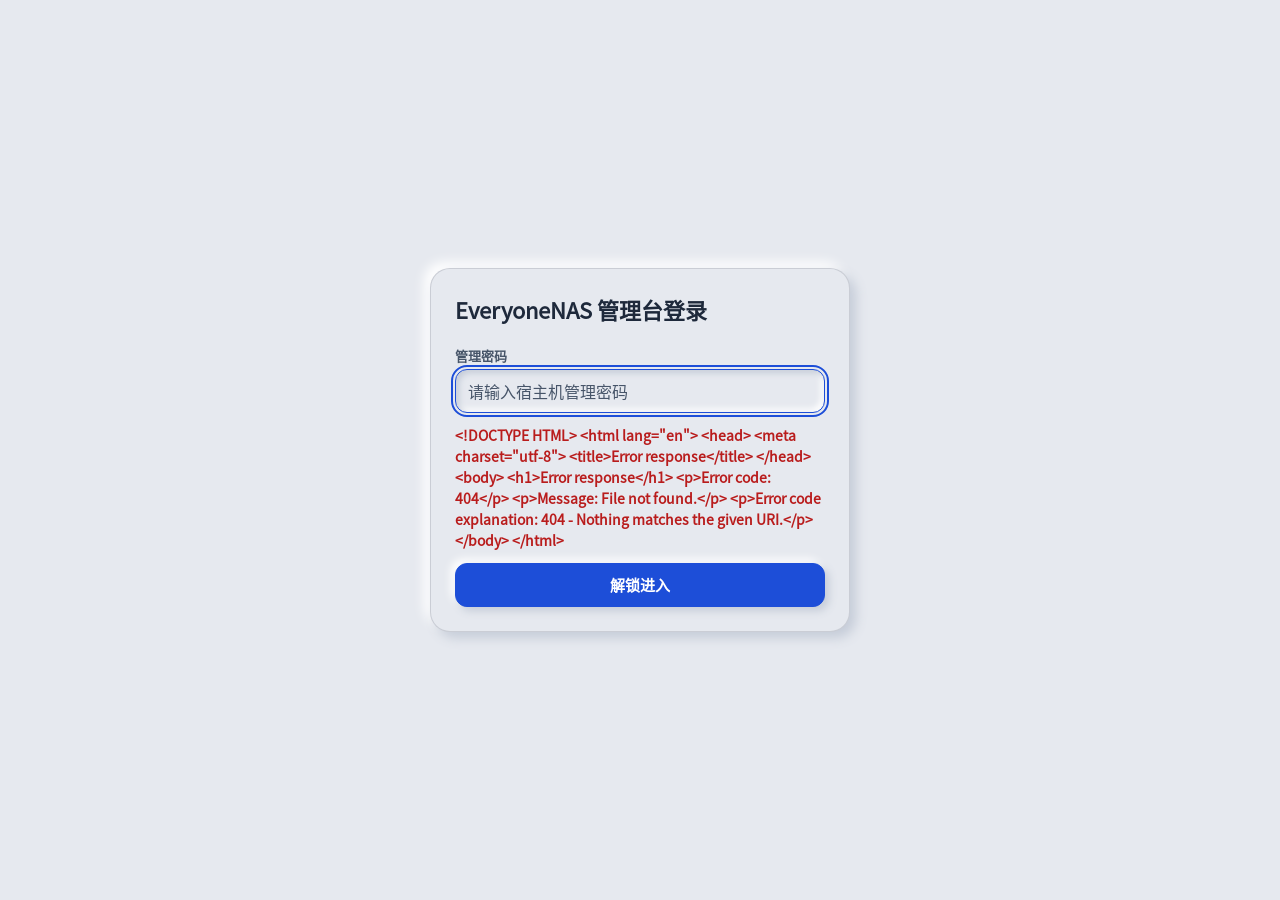
==== commit 2e25da4e: "fix: resolve comprehensive audit findings across web, rust server, flutter, and android" ====
--- a/web-ui/index.html
+++ b/web-ui/index.html
@@ -340,6 +340,7 @@
             <div class="neu-inset group-subpanel">
               <div class="block-header">
                 <h4 class="subpanel-heading">组同步规则与目标绑定</h4>
+                <span class="status-badge status-badge--neutral" title="规则与绑定请在桌面端或移动端创建与编辑">只读</span>
               </div>
               <div id="group-rules-list" class="rule-list" aria-live="polite"></div>
             </div>
